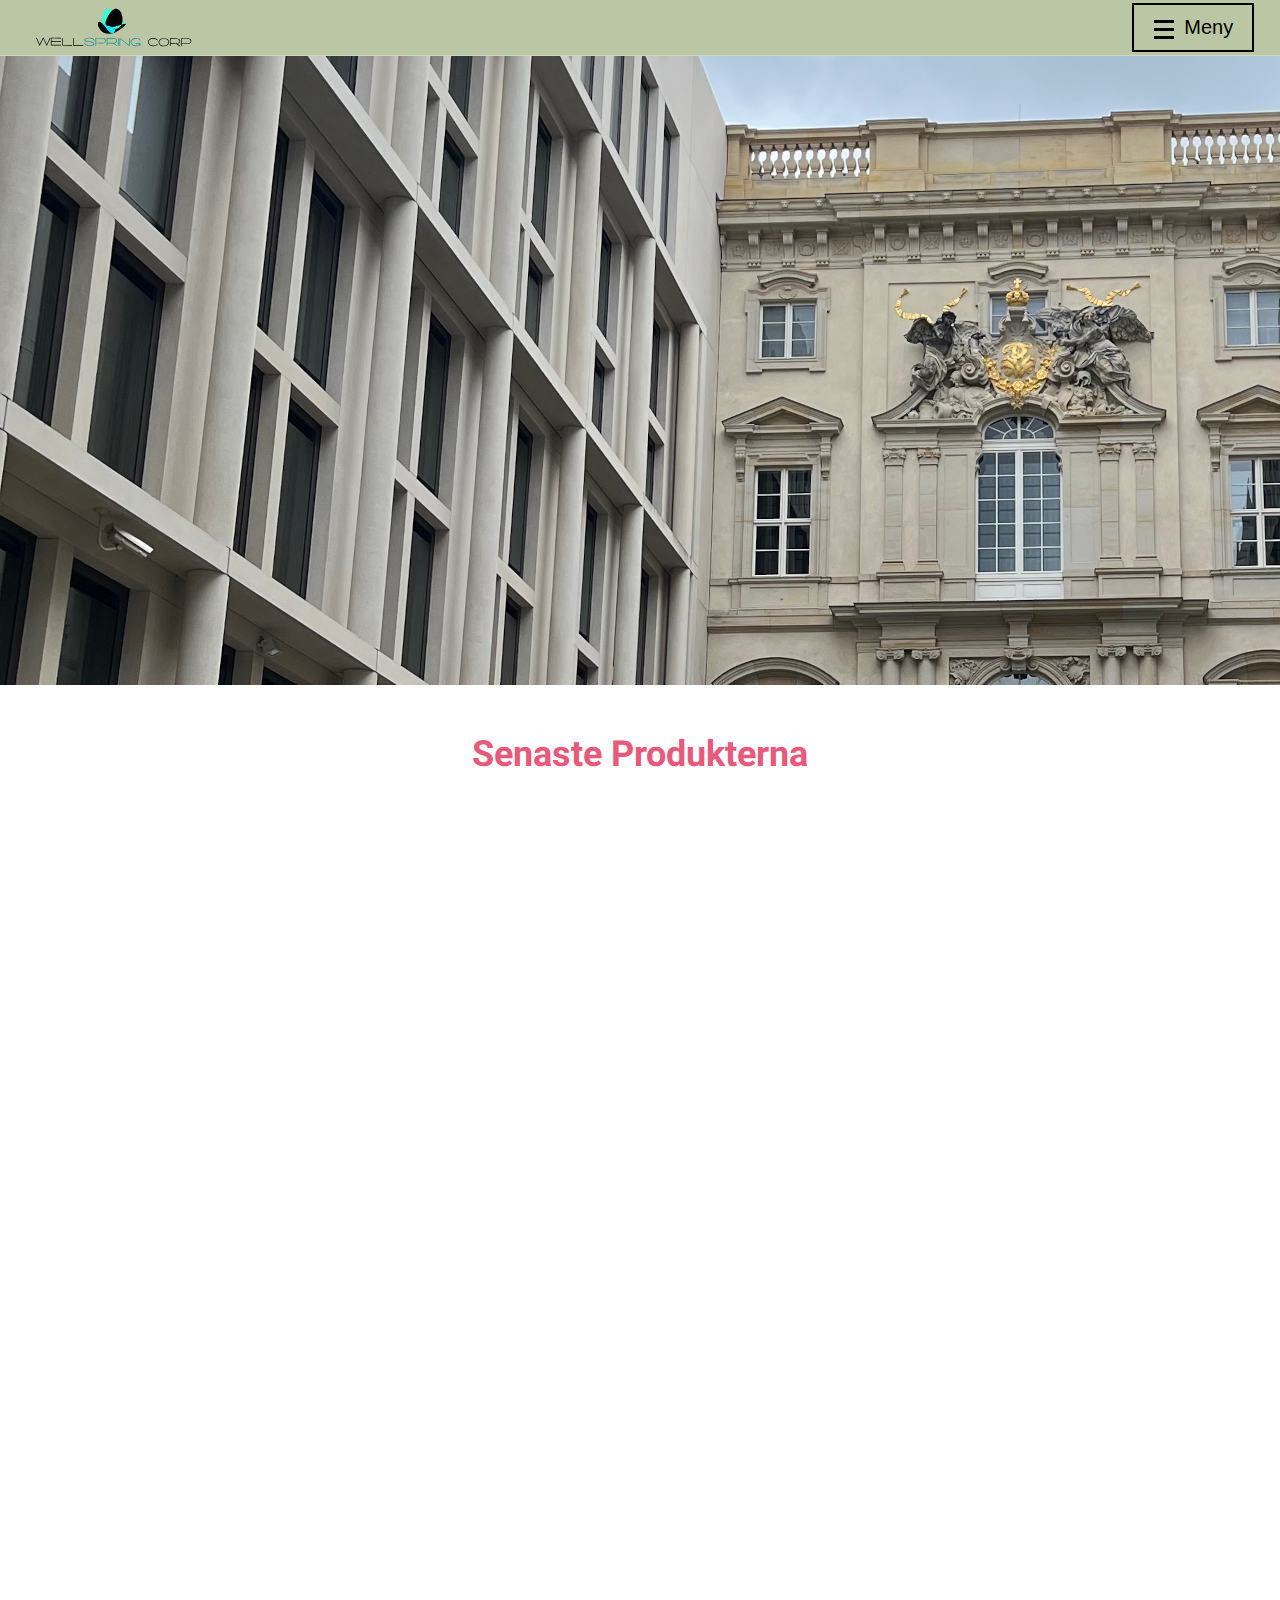
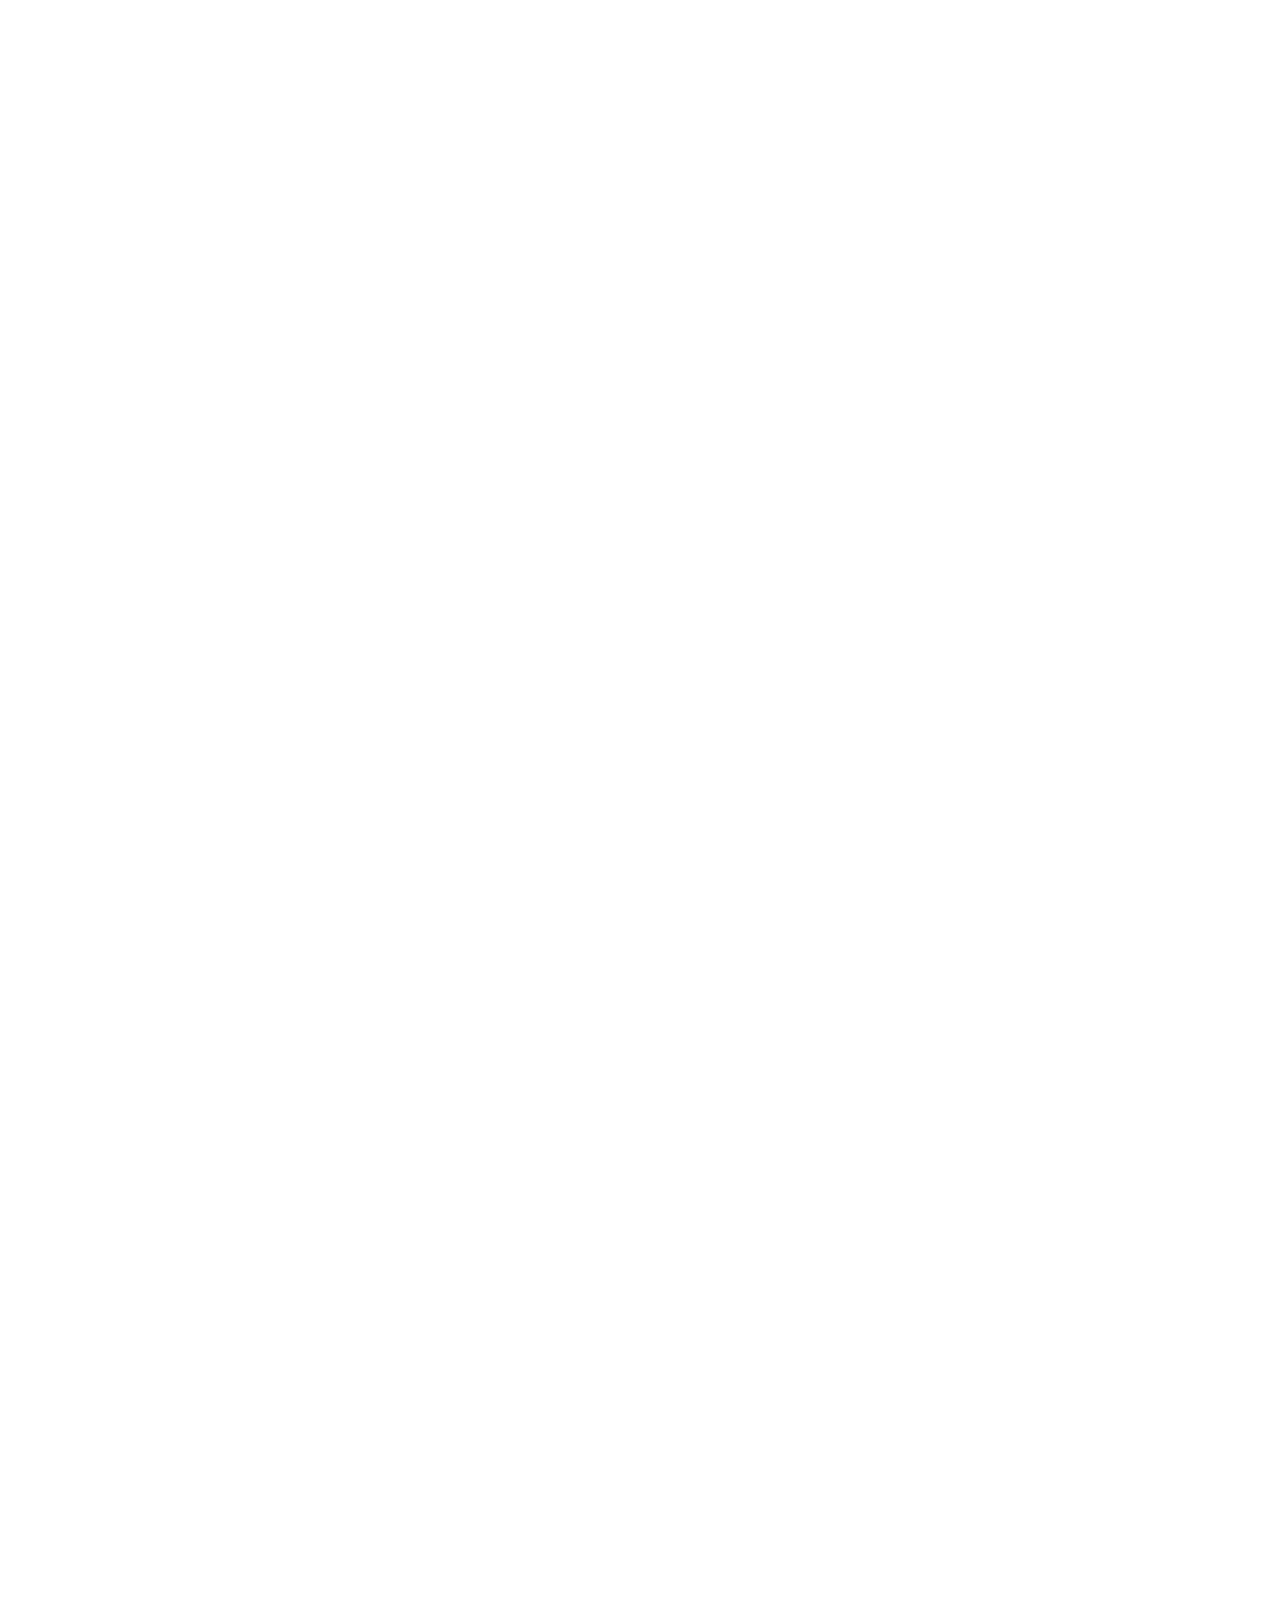
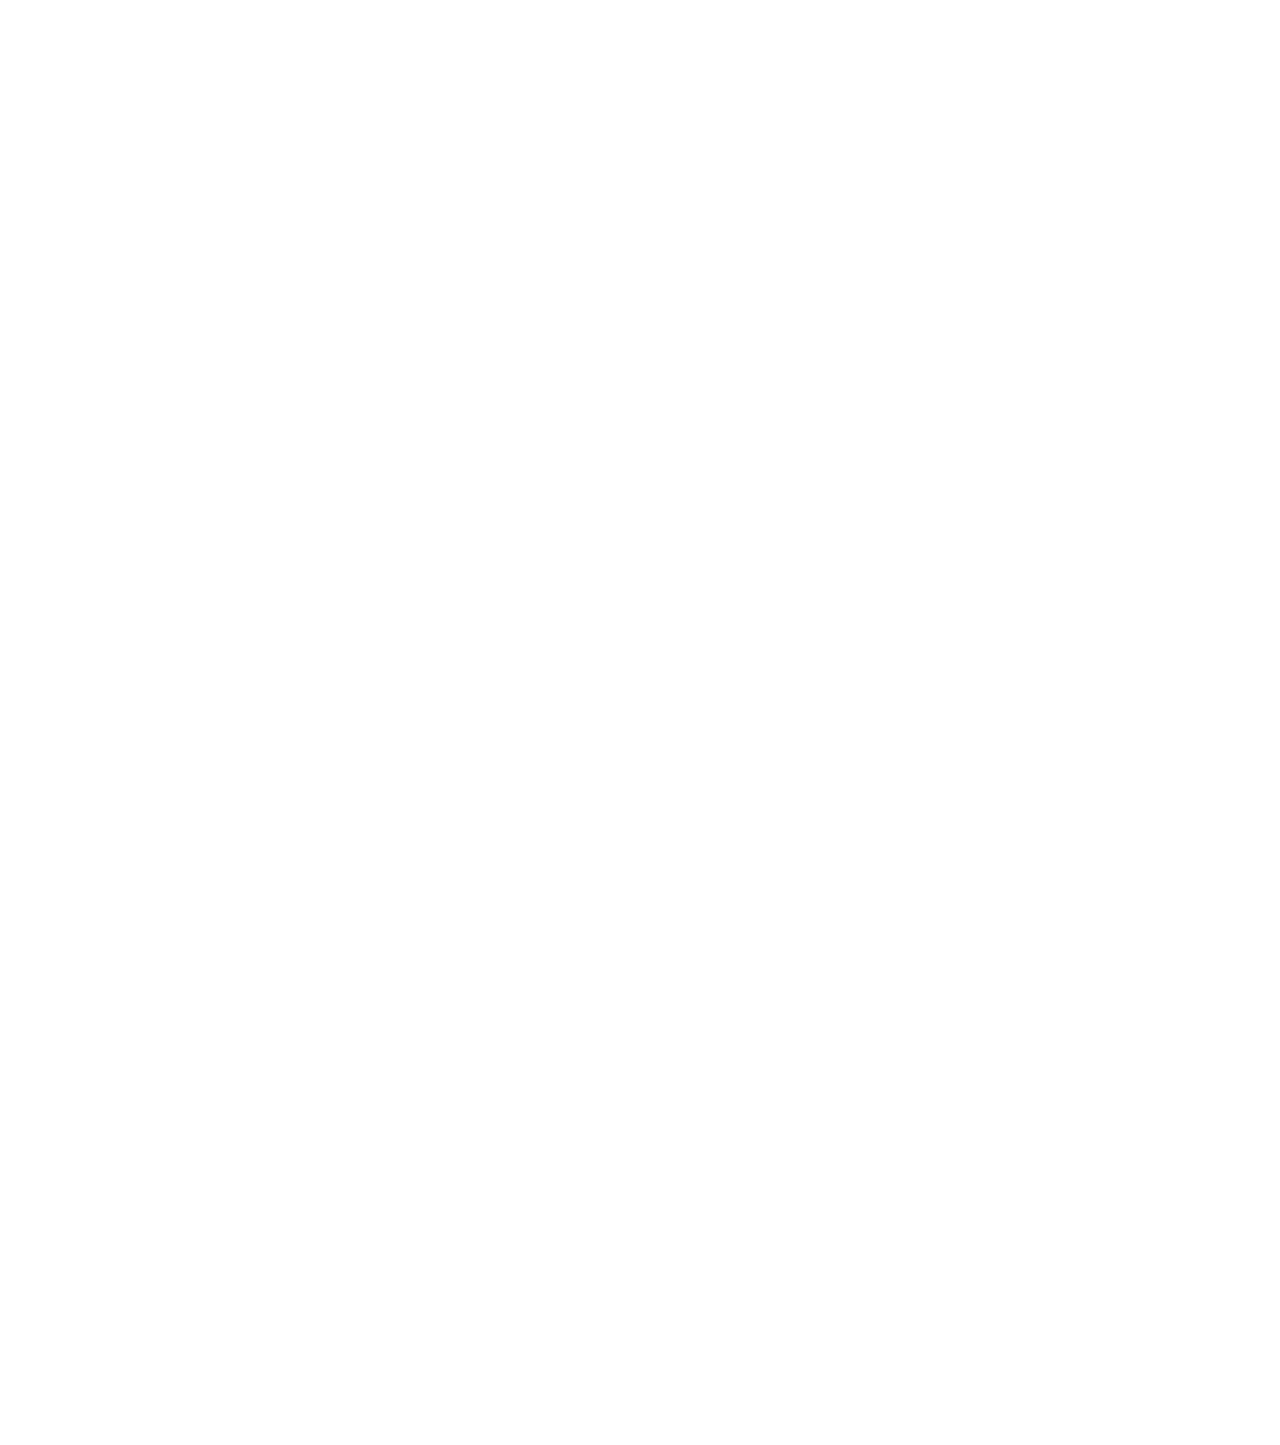
==== index.html @ 915d9868 "Changed margins" ====
<!DOCTYPE html>
<html lang="en">
<head>
    <meta charset="UTF-8">
    <meta name="viewport" content="width=device-width, initial-scale=1.0">
    <link rel="stylesheet" href="styles.css">
   <script src="script.js" defer></script>
    <title>Wellspring Corp - A better tomorrow!</title>
    <link rel="icon" type="image/x-icon" href="WS_16x16.ico">
    <link rel="shortcut icon" href="Logo_Wellspring_30x30.png">

</head>
    <body>
        <div class="container">

<header> 
    <img id="logo" src="Logo_Wellspring_175x70.svg" alt="Wellspring Logotype">
         <!-- Menu button -->

        <button class="menu-bttn-open" id="open-menu">
        

<span class="menu-icon">
        <span class="lines">
        </span>
        <span class="lines">
        </span>
        <span class="lines">
        </span>

</span>
       <span class="menu-text">Meny </span> 
        </button>

        <!-- Nav Menu sections-->
        <nav id="nav-menu">
           
        <button class="menu-bttn-close" id="close-menu">
                <span class="menu-icon"> 
                <span class="linecross1"></span>    
                <span class="linecross2"></span>

                    </span>

        <span class="menu-text">Stäng meny</span>
       

     </button>

        <ul>
            <li> <a href="#"> STARTSIDA</a></li>

            <li> <a href="#"> OM MIG </a></li>

            <li> <a href="#"> BILDBEHANDLING </a></li>

        </ul>
        </nav>

</header>





   
    <!-- Content-->
   <picture id="landing"> <source type="image/jpg" media="(min-width:1221px)" srcset="WS_new_1920x685.jpg">
    <source type="image/jpg" media="(min-width:800px) " srcset="WS_new_1024x615.jpg">
    <source type="image/jpg" media="(max-width:800px)" srcset="WS_new_1920x685.jpg">
    <img id="little" src="wellspring_800x585.jpg" alt="Picture of nice concrete facade">
     </picture>
   

        <h2>Senaste Produkterna</h2>
        
        <div id="product-images"> 
       
       <img  src="frilaggning01.png" alt="A wooden cube with the letter N"> 
       <img src="frilaggning02.png" alt="A wooden cube with the letter A">
       <img src="frilaggning03.png" alt="A wooden cube with the letter T">
        
 </div>    
</div>

</body>

</html>
---- styles.css ----
@font-face {
    font-family: 'Roboto';
    src: url('Fonts/roboto-latin-700-normal.ttf') format('truetype');
         font-weight: bold;
    font-style: normal;
}
  
body, html {
  margin: 0;
  padding: 0;
  height: 100%;
  background-color:rgb(255, 255, 255); 

  font-family: 'Roboto', Oxygen, Ubuntu, Cantarell, 'Open Sans', 'Helvetica Neue', sans-serif;
  overflow: auto;
}

h2 { 
    color: #E75A7C;
    display: flex;
    justify-content: center;
    margin-top: 48px;
    font-size: 36px;
  font-weight: 700;
}
header { 
    position: fixed; 
    width: 100%;
     max-width:1920px;
    height: 55px;
    top: 0;  
    background-color:#bbc7a4;
    border-bottom: 1px solid rgba(255, 255, 255, 0.3);
    z-index: 1000; 
    display: flex; 
    justify-content: space-between; }

    
.container {

    width: 100%;
    opacity: 100%;
    max-width: 1920px;
    margin: auto
    
}


/* Styles for the hamburger menu */
.lines {
    display: block;
    width: 20px;
    height: 3px;
    background-color: black; /* Change color as needed */
    margin: 5px 0;
    transition: background-color .3s ease;
  }
  

.menu-bttn-close{
    background-color: transparent; /* Remove background color */
    display: flex;
    flex-direction: row;
    justify-content: space-evenly;
    margin: 5%;
    margin-left: 19%;
    padding:2.5% 6%;
    width:80%;
   height: 5%;
   border: black solid 2px;
    cursor: pointer;
    margin: 1em 1.5em;
    padding: 8px 15px ;


}
.menu-icon {
margin-right: 10px;
}

.menu-bttn-open{
    background-color: transparent; /* Remove background color */
    display: flex;
    justify-content: space-between;
    margin: 4px;
    height: 49px;
    padding:10px 20px ;
    max-width: 150px;

    border: black solid 2px;
    cursor: pointer;

}

.menu-text {
    color: black;
    font-size: 20px;
    margin: 1%;
    
}

  
.close {
    margin: 1em 1.5em;
    padding: 10px 15px;
}


  .linecross1 {
    display: block;
    width: 26px;
    height: 2px;
    background-color: black; /* Change color as needed */
    margin-top:40%;
transform:rotate(45deg);
position: relative;
top: -1px;



color: black;

}


.linecross2 {
    display: block;
    width: 26px;
    height: 2px;
   margin-top: 2%;
    background-color: black; /* Change color as needed */
    transform:rotate(135deg);
    position: relative;
    top: -3px;



  }
    
  

nav {
    background-color:#bbc7a4;
    box-shadow: 0 0px 10px black;
 
    position: absolute;
    right: 0;
    top:0;
    height: 100%;
    height: 100vh;
    width: 250px;
    display:none;
}

nav ul {
    width: 100%;
    list-style: none;
    text-align: center;
    margin: 0 auto;
    padding: 0;
    margin-top: 33px;
}


#logo {

 
    margin-bottom: 6px;
    margin-top:6px;
    margin-left:2.5%;
   
}

#product-images {
    display: flex;
    flex-direction: column;
   justify-content: center;
   margin:0%;


}

nav li {
    padding: 0.8em 0;
    width: 100%;
   
}

nav li:hover {
    background-color: rgb(0, 255, 157);
    cursor: pointer;
   
}

nav a {
    color: black;
    font-size: 1.2em;
    padding: 0 1em;
}

.menu-bttn {
    border-color: black;
    display: flex;
border: black solid;
align-items: center;
padding:8px 20px;
background-color: #a67e7e00;
opacity: 99%;

}

#open-menu {
    margin: 3px;
    margin-right:2%;
}

#close-menu {
   height: 43px;
} 

a {

   text-decoration: none;
    transition: color 0.3s; /* Add a smooth transition for color change */
}

#landing {

    max-width: 100%;
    min-width: 100vw;
    display: flex;
    justify-self:center;
  
    
}

#little {
    justify-items: center;
}


/* media queries tablet 


.menu-bttn-close{
    background-color: transparent; 
    display: flex;
    flex-direction: row;
    justify-content: space-between;
    margin: 4.5%;
    padding:2.5% 2.9%;
    width: 65%;
    height: 7%;


}

*/
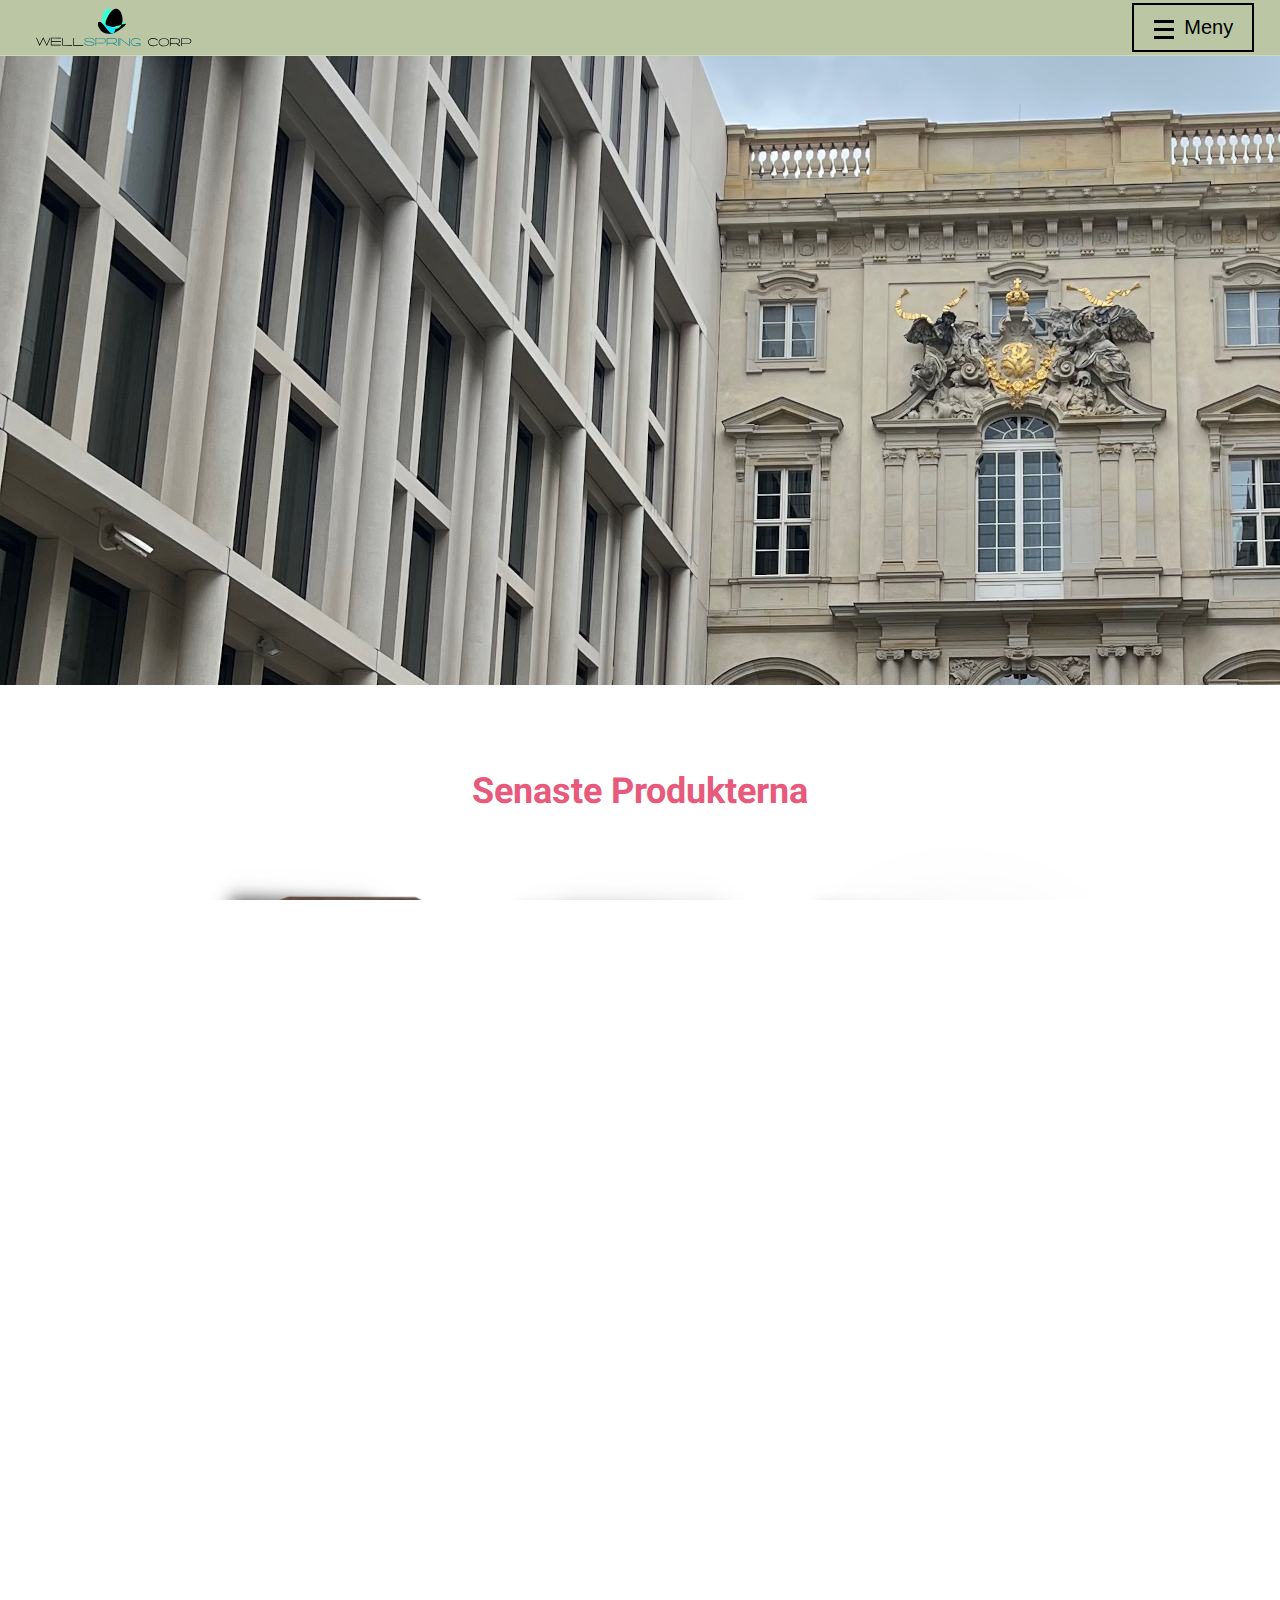
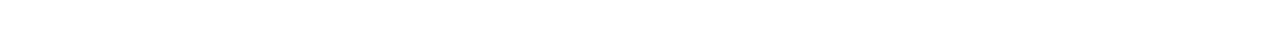
==== commit 4cfd7685: "banner implemented" ====
--- a/index.html
+++ b/index.html
@@ -76,12 +76,19 @@
         
         <div id="product-images"> 
        
-       <img  src="frilaggning01.png" alt="A wooden cube with the letter N"> 
-       <img src="frilaggning02.png" alt="A wooden cube with the letter A">
-       <img src="frilaggning03.png" alt="A wooden cube with the letter T">
+       <img class="product"  src="frilaggning01.png" alt="A wooden cube with the letter N"> 
+       <img class="product" src="frilaggning02.png" alt="A wooden cube with the letter A">
+       <img class="product" src="frilaggning03.png" alt="A wooden cube with the letter T">
         
  </div>    
+        <div id="banner">
+
+x
+
+        </div>
+
 </div>
+
 
 </body>
 
--- a/styles.css
+++ b/styles.css
@@ -230,12 +230,72 @@
     min-width: 100vw;
     display: flex;
     justify-self:center;
+    margin-bottom: 85px;
   
     
 }
 
 #little {
+    display: flex;
+    justify-self: center;
     justify-items: center;
+}
+
+#banner {
+    background-image: url(background.jpg);
+    background-position: 60% 50%;
+    background-size: cover;
+    min-height: 270px;
+    margin-top: 90px;
+}
+
+
+@media screen and (min-width: 600px) {
+    #product-images { 
+        display: flex;
+        flex-direction: row;
+         align-items: center;
+         justify-content: center;
+    }
+        
+         #banner {
+            margin-top:100px;
+            background-image: url(background.jpg);
+            background-position: 60% 50%;
+            background-size: cover;
+            min-height: 400px;
+            margin-top: 90px;
+        
+        }
+
+    }
+
+
+
+
+@media screen and (min-width: 1521px) {
+    #product-images { 
+        display: flex;
+        flex-direction: row;
+       justify-content: space-around;
+       max-width: 1400px;
+       margin: 0 auto; 
+       
+    }
+
+    #banner {
+        background-image: url(background.jpg);
+        background-position: 60% 50%;
+        background-size: cover;
+        min-height: 600px;
+        max-width: 1510px;
+        display: flex;
+        margin: 0 auto; /* Center horizontally */
+        display: flex;
+        justify-content: center;
+        align-items: center; /* Center vertically */
+        margin-top: 90px;
+
 }
 
 
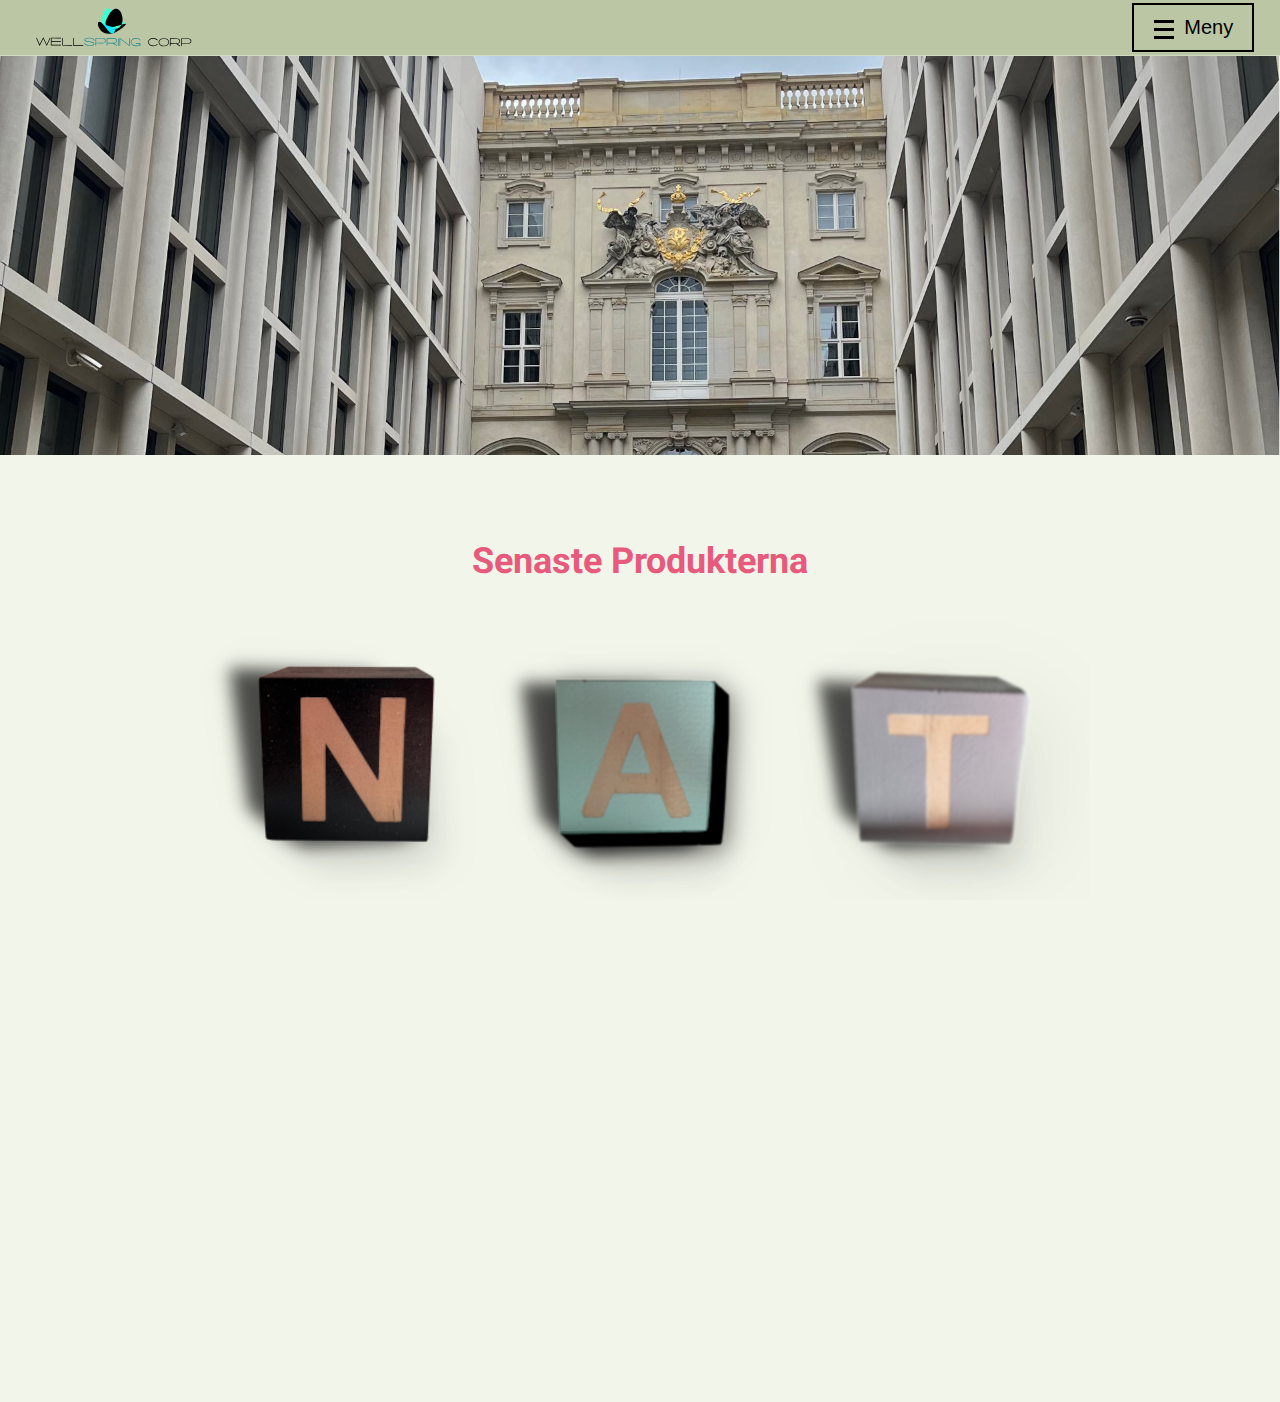
==== commit ab0bf47a: "Updated background color" ====
--- a/index.html
+++ b/index.html
@@ -10,7 +10,7 @@
     <link rel="shortcut icon" href="Logo_Wellspring_30x30.png">
 
 </head>
-    <body>
+    <body> 
         <div class="container">
 
 <header> 
--- a/styles.css
+++ b/styles.css
@@ -9,10 +9,10 @@
   margin: 0;
   padding: 0;
   height: 100%;
-  background-color:rgb(255, 255, 255); 
+  background-color:#f2f5ea; 
 
   font-family: 'Roboto', Oxygen, Ubuntu, Cantarell, 'Open Sans', 'Helvetica Neue', sans-serif;
-  overflow: auto;
+  overflow:auto;
 }
 
 h2 { 
@@ -175,6 +175,7 @@
     display: flex;
     flex-direction: column;
    justify-content: center;
+   align-items: center;
    margin:0%;
 
 
@@ -224,21 +225,26 @@
     transition: color 0.3s; /* Add a smooth transition for color change */
 }
 
+
+
+#little {
+    display: block;
+    margin: 0 auto;
+    width: 100vw; /* Ensures the image fills its container */
+    height: 260px; /* Phone:260, tablet:455px, standard screen:470px  */ 
+    object-fit: cover; /* Ensures the image covers the entire container */
+    object-position:57%; /* Positions the visible portion of the image to the center */
+    max-width: 1920px;
+}
+
 #landing {
-
-    max-width: 100%;
-    min-width: 100vw;
-    display: flex;
-    justify-self:center;
+    max-width: 1920px;
+    width: auto ; /* Ensure the image scales with its container */
+    height: auto; /* Ensure the image maintains its aspect ratio */
+    display: block;
+    margin: 0 auto; /* Center horizontally */
     margin-bottom: 85px;
-  
-    
-}
-
-#little {
-    display: flex;
-    justify-self: center;
-    justify-items: center;
+    
 }
 
 #banner {
@@ -256,6 +262,16 @@
         flex-direction: row;
          align-items: center;
          justify-content: center;
+    }
+
+    #little {
+        display: block;
+        margin: 0 auto;
+        width: 100vw; /* Ensures the image fills its container */
+        height: 455px; /* Phone:260, tablet:455px, standard screen:470px  */ 
+        object-fit: cover; /* Ensures the image covers the entire container */
+        object-position:57%; /* Positions the visible portion of the image to the center */
+        max-width: 1920px;
     }
         
          #banner {
@@ -281,6 +297,16 @@
        max-width: 1400px;
        margin: 0 auto; 
        
+    }
+
+    #little {
+        display: block;
+        margin: 0 auto;
+        width: 100vw; /* Ensures the image fills its container */
+        height: 470px; /* Phone:260, tablet:455px, standard screen:470px  */ 
+        object-fit: cover; /* Ensures the image covers the entire container */
+        object-position:57%; /* Positions the visible portion of the image to the center */
+        max-width: 1920px;
     }
 
     #banner {
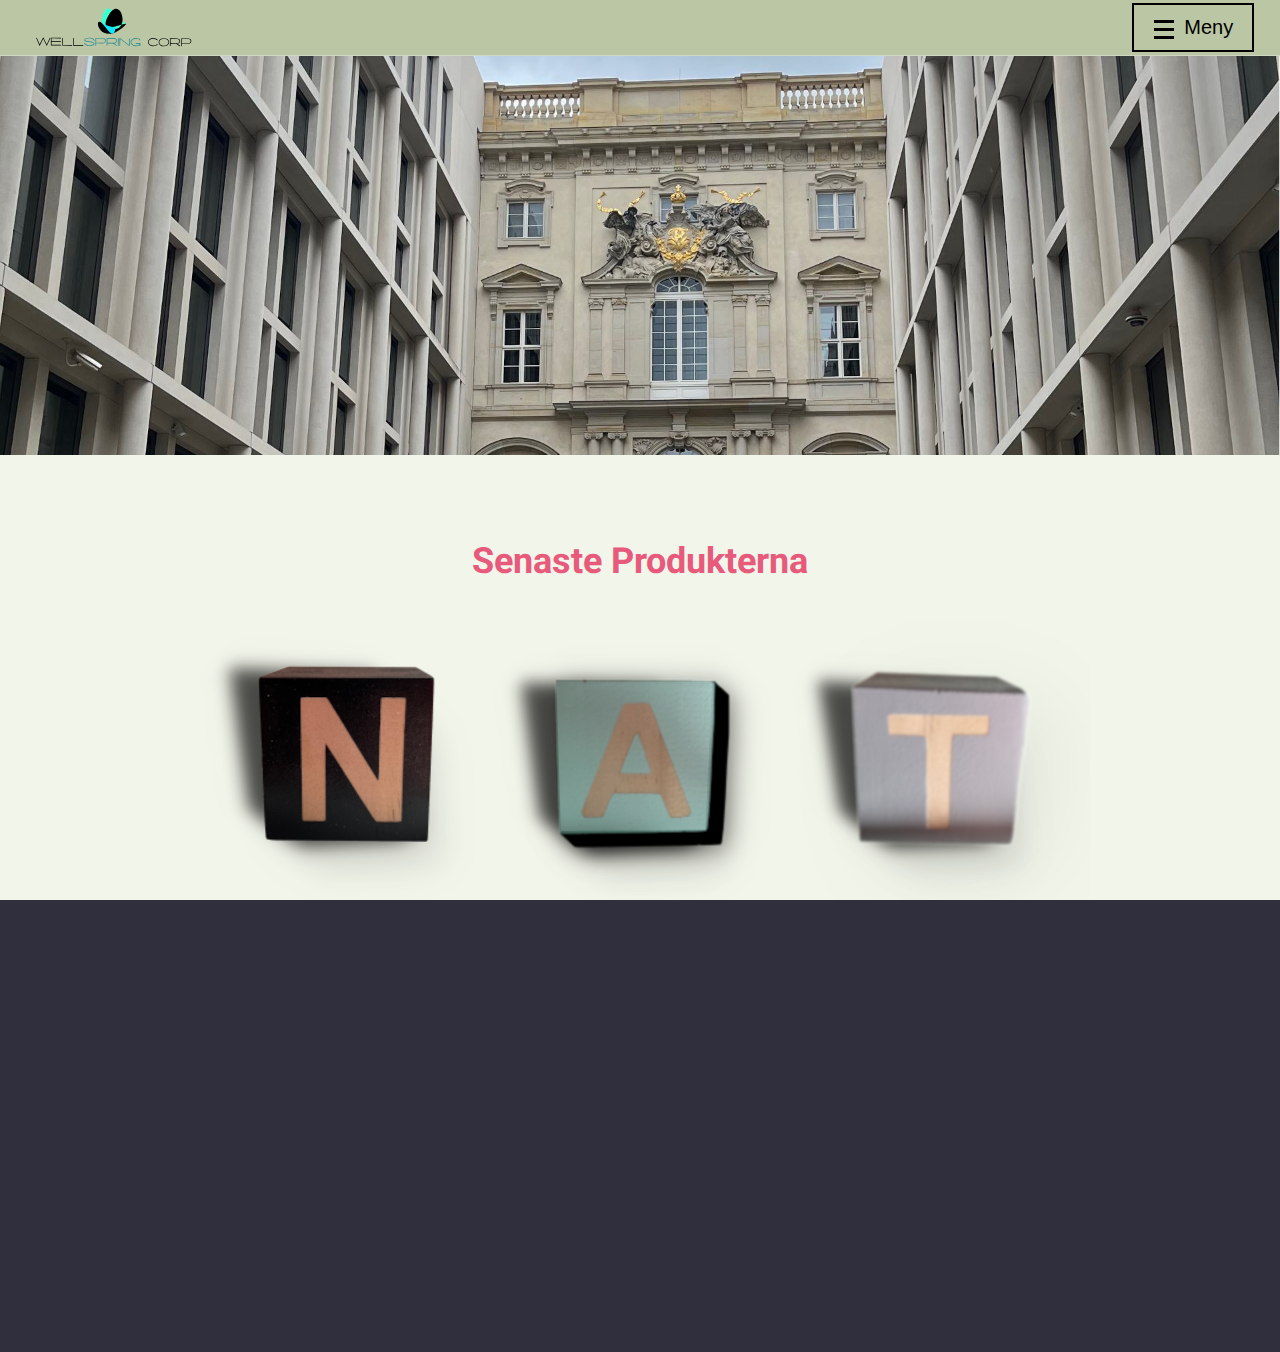
==== commit a3cdf232: "Underpages" ====
--- a/index.html
+++ b/index.html
@@ -7,7 +7,7 @@
    <script src="script.js" defer></script>
     <title>Wellspring Corp - A better tomorrow!</title>
     <link rel="icon" type="image/x-icon" href="WS_16x16.ico">
-    <link rel="shortcut icon" href="Logo_Wellspring_30x30.png">
+    <link rel="apple-touch-icon" sizes="32x32" href="favicon.png">
 
 </head>
     <body> 
@@ -48,11 +48,11 @@
      </button>
 
         <ul>
-            <li> <a href="#"> STARTSIDA</a></li>
+            <li> <a href="index.html"> STARTSIDA</a></li>
 
-            <li> <a href="#"> OM MIG </a></li>
+            <li> <a href="about_me.html"> OM MIG </a></li>
 
-            <li> <a href="#"> BILDBEHANDLING </a></li>
+            <li> <a href="image_postprocess.html"> BILDBEHANDLING </a></li>
 
         </ul>
         </nav>
@@ -83,11 +83,29 @@
  </div>    
         <div id="banner">
 
-x
+<p id="textBannerSmall" class="textBanner"> Webbutvecklings- <br> programmet Mittuniversitetet</p>
+<p id="textBannerNormal" class="textBanner"> Webbutvecklingsprogrammet <br> Mittuniversitetet</p>
+
+<!-- Search button -->
+<button id="searchButton">
+
+    <span id="searchMenu-text">Sök här </span> 
+
+</button>
+
+
 
         </div>
 
+
+<div id="advert">
+
+    GIF
+
 </div>
+
+</div>
+
 
 
 </body>
--- a/styles.css
+++ b/styles.css
@@ -9,7 +9,7 @@
   margin: 0;
   padding: 0;
   height: 100%;
-  background-color:#f2f5ea; 
+  background-color:#040213d2; 
 
   font-family: 'Roboto', Oxygen, Ubuntu, Cantarell, 'Open Sans', 'Helvetica Neue', sans-serif;
   overflow:auto;
@@ -26,7 +26,7 @@
 header { 
     position: fixed; 
     width: 100%;
-     max-width:1920px;
+     max-width:2000px;
     height: 55px;
     top: 0;  
     background-color:#bbc7a4;
@@ -40,8 +40,9 @@
 
     width: 100%;
     opacity: 100%;
-    max-width: 1920px;
-    margin: auto
+    max-width: 2000px;
+    margin: auto;
+    background-color:#f2f5ea; 
     
 }
 
@@ -234,11 +235,11 @@
     height: 260px; /* Phone:260, tablet:455px, standard screen:470px  */ 
     object-fit: cover; /* Ensures the image covers the entire container */
     object-position:57%; /* Positions the visible portion of the image to the center */
-    max-width: 1920px;
+    max-width: 2000px;
 }
 
 #landing {
-    max-width: 1920px;
+    max-width: 2000px;
     width: auto ; /* Ensure the image scales with its container */
     height: auto; /* Ensure the image maintains its aspect ratio */
     display: block;
@@ -250,10 +251,91 @@
 #banner {
     background-image: url(background.jpg);
     background-position: 60% 50%;
-    background-size: cover;
-    min-height: 270px;
+    background-size: 200%;
+    min-height: 325px;
     margin-top: 90px;
-}
+     position: relative;
+     display: flex;
+     flex-direction: column;
+     justify-content:center;
+     align-items: center;
+     color: #f2f5ea;
+    text-align: center;
+    
+    
+    
+
+}
+
+#banner::after {
+content: "";
+  position: absolute;
+  top: 0;
+  left: 0;
+  width: 100%;
+  height: 100%;
+  background-color:#bbc7a4b8;
+}
+
+.textBanner {
+    color:white;
+    text-shadow: 1px 1px 2px rgba(0, 0, 0, 0.1),
+               2px 2px 4px rgba(0, 0, 0, 0.1),
+               3px 3px 6px rgba(0, 0, 0, 0.1),
+               4px 4px 8px rgba(0, 0, 0, 0.1);
+    
+    opacity: 100%;
+    position: relative;
+    z-index: 100;
+    font-family: 'Roboto' system-ui, -apple-system, BlinkMacSystemFont, 'Segoe UI', Roboto, Oxygen, Ubuntu, Cantarell, 'Open Sans', 'Helvetica Neue', sans-serif;
+    font-size: 30px;
+    margin:1em;
+    margin-bottom: 0;
+    line-height: 1.5;    
+    
+    
+}
+
+#searchButton {
+   background-color: transparent; /* Remove background color */
+    display: flex;
+    z-index: 100;
+    margin: 40px;
+    max-height: 100px;
+    padding:10px 20px ;
+    max-width: 150px;
+    min-width: 100px;
+    border: white solid 3px;
+    cursor: pointer;
+  
+
+}
+#searchButton:hover {
+background-color: #bbc7a4;
+opacity: 100%;
+}
+
+
+
+#searchMenu-text {
+    color: rgb(255, 255, 255);
+    font-size: 26px;
+    font-weight: 700;
+    text-align: center;
+    margin: auto;
+    padding: 0%;
+    text-shadow: 1px 1px 2px rgba(0, 0, 0, 0.1),
+    2px 2px 4px rgba(0, 0, 0, 0.1),
+    3px 3px 6px rgba(0, 0, 0, 0.1),
+    4px 4px 8px rgba(0, 0, 0, 0.1);
+}
+
+#textBannerNormal {
+    display: none;
+    
+}
+
+
 
 
 @media screen and (min-width: 600px) {
@@ -271,19 +353,49 @@
         height: 455px; /* Phone:260, tablet:455px, standard screen:470px  */ 
         object-fit: cover; /* Ensures the image covers the entire container */
         object-position:57%; /* Positions the visible portion of the image to the center */
-        max-width: 1920px;
+        max-width: 2000px;
     }
         
+
+    
          #banner {
-            margin-top:100px;
             background-image: url(background.jpg);
             background-position: 60% 50%;
-            background-size: cover;
-            min-height: 400px;
+            background-size: 130%;
+            min-height: 300px;
             margin-top: 90px;
+             position: relative;
+             display: flex;
+             flex-direction: column;
+             justify-content:center;
+             align-items: center;
+             color: #f2f5ea;
+            text-align: center;
         
         }
 
+
+        #textBannerSmall {
+            display: none;
+        }
+    
+        
+        #textBannerNormal {
+            display:flex;
+            margin: auto;
+            line-height: 2;
+            margin: auto 0;
+            font-size: 32px;
+            margin-top: 60px;
+            margin-bottom: 0px;
+        }
+
+        #searchMenu-text {
+            font-size: 32px;
+        }
+
+        #searchButton {
+        max-width:250px;
     }
 
 
@@ -306,15 +418,15 @@
         height: 470px; /* Phone:260, tablet:455px, standard screen:470px  */ 
         object-fit: cover; /* Ensures the image covers the entire container */
         object-position:57%; /* Positions the visible portion of the image to the center */
-        max-width: 1920px;
+        max-width: 2000px;
     }
 
     #banner {
         background-image: url(background.jpg);
-        background-position: 60% 50%;
-        background-size: cover;
-        min-height: 600px;
-        max-width: 1510px;
+        background-position: 66% 10%;
+        background-size: 100%;
+        min-height: 470px;
+        max-width: 1610px;
         display: flex;
         margin: 0 auto; /* Center horizontally */
         display: flex;
@@ -324,6 +436,31 @@
 
 }
 
+#textBannerSmall {
+    display: none;
+}
+
+#textBannerNormal {
+    display:flex;
+    margin: auto;
+    line-height: 2;
+    margin: auto 0;
+    font-size: 32px;
+    margin-top: 60px;
+    margin-bottom: 0px;
+}
+
+
+#searchMenu-text {
+    font-size: 32px;
+}
+
+#searchButton {
+max-width:250px;
+margin-top: 25px;
+}
+
+}
 
 /* media queries tablet 
 
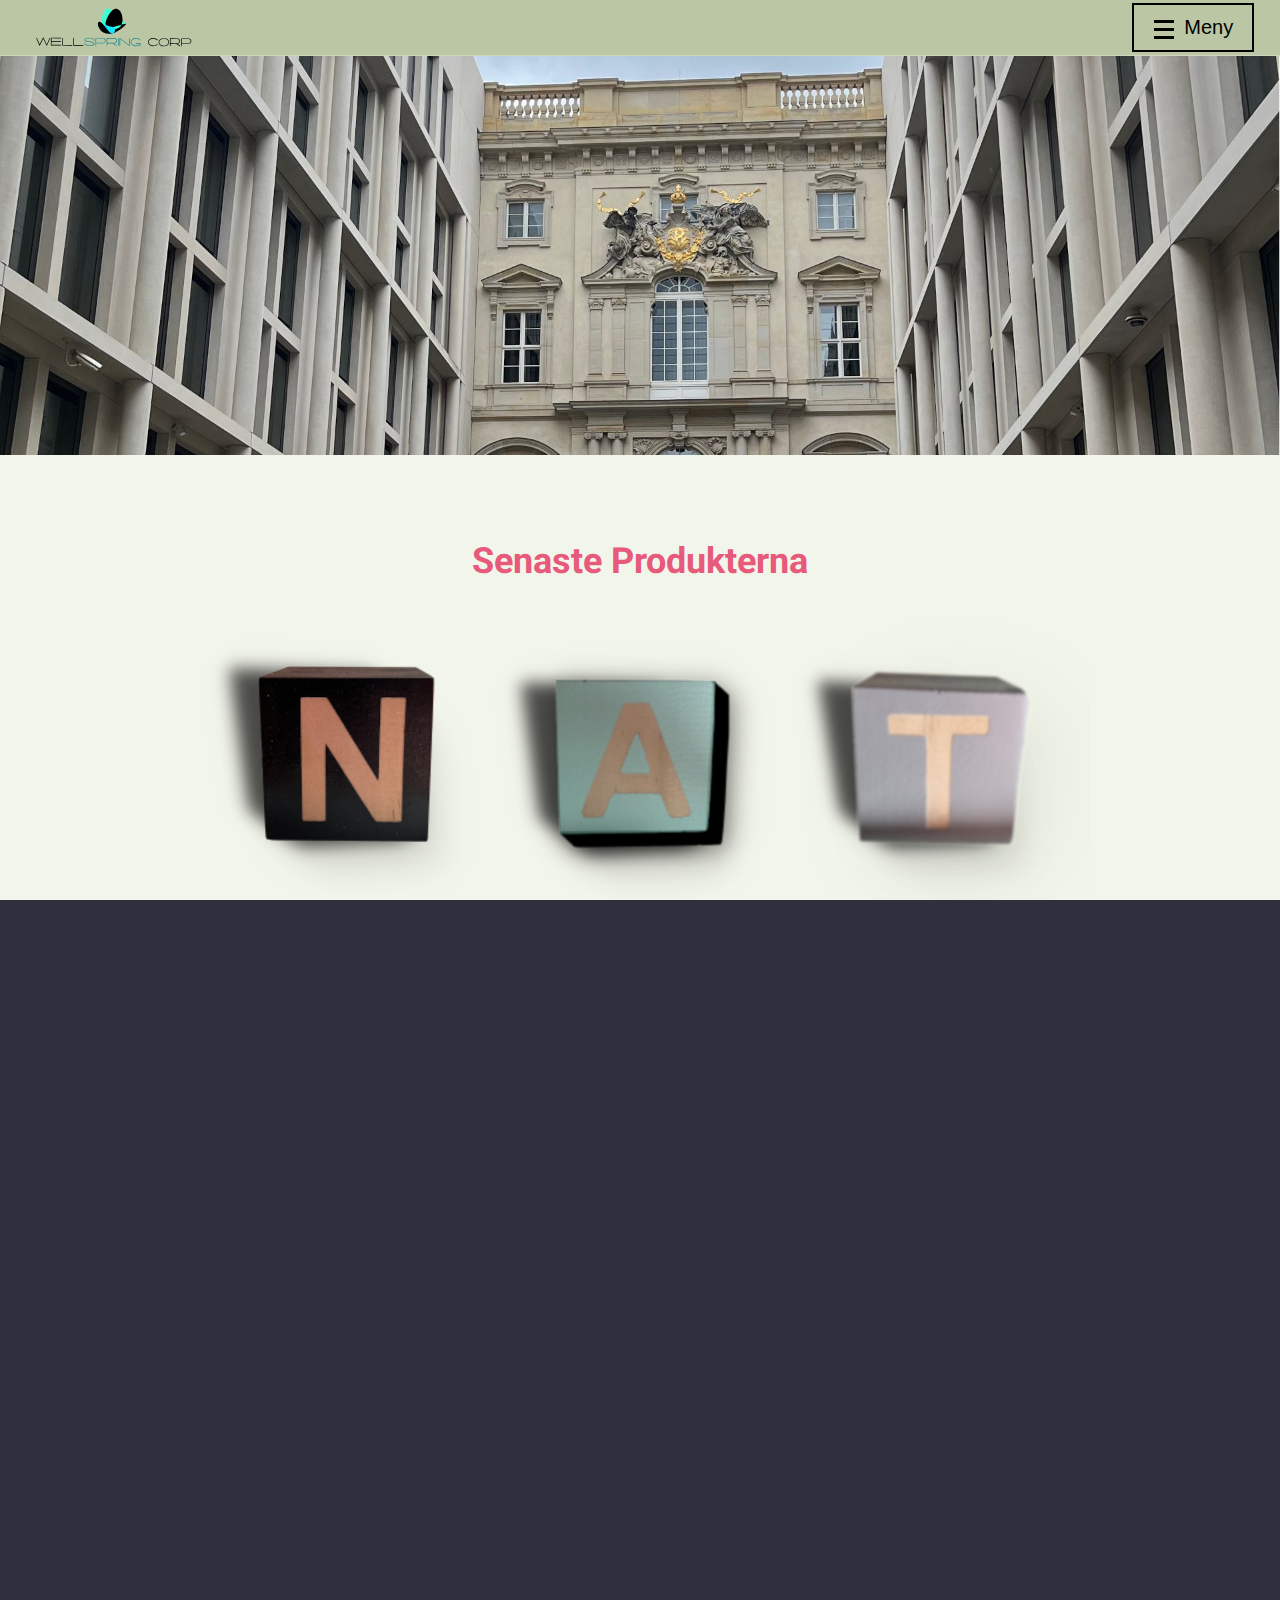
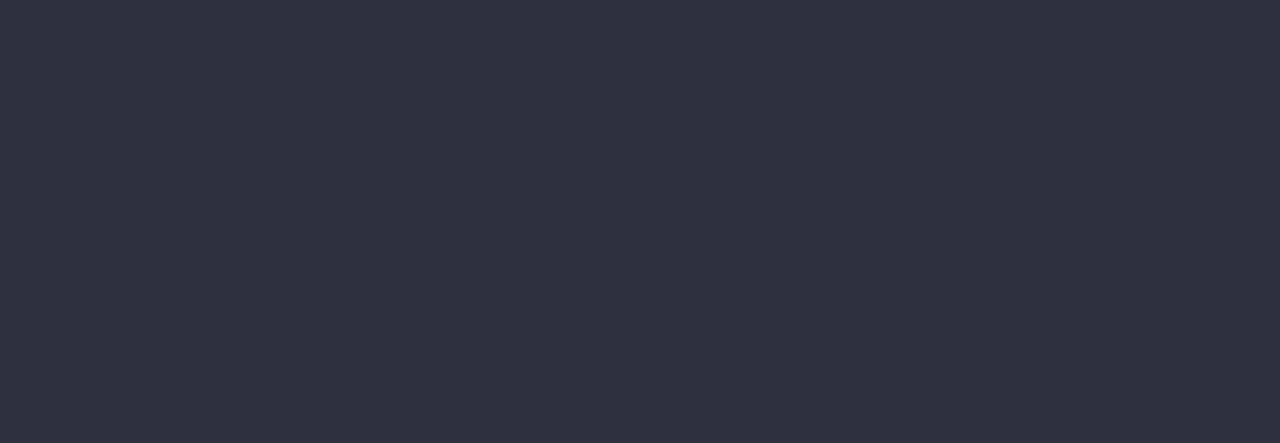
==== commit e20436ac: "GIF and footer implimented" ====
--- a/index.html
+++ b/index.html
@@ -100,9 +100,20 @@
 
 <div id="advert">
 
-    GIF
+    <picture> <img src="Pictures/gif.gif" alt="advertisement gif of rotating Wellspring products"></picture>
 
 </div>
+
+<footer>  
+    <p>&copy; 2024  Wellspring Corp. All rights reserved.</p>
+    <nav>
+        <ul>
+            <li><a href="#privacy">Privacy Policy</a></li>
+            <li><a href="#terms">Terms of Service</a></li>
+            <li><a href="#sitemap">Sitemap</a></li>
+        </ul>
+    </nav>
+</footer>
 
 </div>
 
--- a/styles.css
+++ b/styles.css
@@ -1,7 +1,28 @@
 @font-face {
     font-family: 'Roboto';
     src: url('Fonts/roboto-latin-700-normal.ttf') format('truetype');
-         font-weight: bold;
+         font-weight: 700;
+    font-style: normal;
+}
+
+@font-face {
+    font-family: 'Roboto';
+    src: url('Fonts/roboto-latin-300-normal.ttf') format('truetype');
+         font-weight:300;
+    font-style: normal;
+}
+
+@font-face {
+    font-family: 'Roboto';
+    src: url('Fonts/roboto-latin-400-normal.ttf') format('truetype');
+         font-weight:400;
+    font-style: normal;
+}
+
+@font-face {
+    font-family: 'Roboto';
+    src: url('Fonts/roboto-latin-500-normal.ttf') format('truetype');
+         font-weight:500;
     font-style: normal;
 }
   
@@ -15,13 +36,30 @@
   overflow:auto;
 }
 
-h2 { 
+h3 { 
     color: #E75A7C;
     display: flex;
     justify-content: center;
+    text-align: center;
     margin-top: 48px;
     font-size: 36px;
   font-weight: 700;
+    
+}
+
+#h3-post  {
+    
+}  
+
+h2 { 
+    color: #E75A7C;
+    display: flex;
+    justify-content: center;
+    text-align: center;
+    margin-top: 48px;
+    font-size: 36px;
+  font-weight: 700;
+ 
 }
 header { 
     position: fixed; 
@@ -334,6 +372,104 @@
     display: none;
     
 }
+
+#portrait {
+    display: flex;
+    max-width: 220px;
+    max-height: 220px; 
+    border-radius: 50%;
+    object-fit: cover; 
+    align-items: center;
+
+}
+
+#portrait-container {
+    display: flex;
+    flex-direction: row;
+    justify-content: center; /* Center vertically */
+    align-items: center; /* Center horizontally */
+   
+    
+   }
+
+
+.images-container {
+ display: flex;
+ flex-direction: column;
+ justify-content: center; /* Center vertically */
+ align-items: center; /* Center horizontally */
+
+ 
+}
+
+.pics-before, 
+.pics-before img, 
+.pics-after, 
+.pics-after img, 
+.pics-before-colorizing, 
+.pics-after-colorizing,
+.pics-before-colorizing img,
+ .pics-after-colorizing img {
+   width: 84%;
+   margin: 0; /* Reset margin */
+   margin-top: 6px; /* Add top margin as needed */
+   margin-left: 5%;
+   padding: 0; /* Reset padding */
+   border: none; /* Remove border if any */
+   box-sizing: border-box; /* Ensure width includes padding and border */
+
+}
+   
+
+   
+#textBio {
+    font-size: 32px;
+    font-family: 'Roboto';
+   
+}  
+
+.textbio-p {
+    line-height: 1.5;
+    display: flex;
+    flex-direction: column;
+    width: 78%;
+    justify-content: center;
+    align-items: center;
+    margin-top: 48px;
+    font-size: 16px;
+    font-family: 'Roboto';
+    font-weight: 400;
+    margin: auto;
+    margin-bottom: 100px;
+    
+}
+
+#advert {
+    margin-top: 20px;
+    margin-bottom: 20px;
+    display: flex;
+    flex-direction: row;
+     align-items: center;
+     justify-content: center;
+     scale: 0.48;
+    
+}
+
+
+footer {
+    margin-top: 49px;
+    padding: 1%;
+    background-color:#bbc7a4;
+    color: white;
+    margin: auto;
+    padding-left: 5%;
+    max-width: 2000px;
+    border: 0%;
+}
+
+
+ 
+ 
 
 
 
@@ -396,6 +532,29 @@
 
         #searchButton {
         max-width:250px;
+        }
+        
+#portrait {
+    display: flex;
+    max-width: 450px;
+    max-height: 450px; 
+    border-radius: 50%;
+    object-fit: cover; 
+    align-items: center;
+
+}
+
+#advert {
+    margin-top: 100px;
+    margin-bottom: 100px;
+    display: flex;
+    flex-direction: row;
+     align-items: center;
+     justify-content: center;
+     scale: 1;
+    
+}
+
     }
 
 
@@ -460,6 +619,42 @@
 margin-top: 25px;
 }
 
+#info-container {
+
+    display: flex;
+    flex-direction: row;
+    justify-content: space-around;
+    max-width: 1200px;
+    align-items: center;
+    margin: auto;
+}
+
+#portrait {
+    display: flex;
+    max-width: 600px;
+    max-height: 600px; 
+    border-radius: 50%;
+    object-fit: cover; 
+    align-items: center;
+
+
+    }
+
+.textbio-p {
+    max-width: 800px;
+}
+
+#advert {
+    margin-top: 100px;
+    margin-bottom: 100px;
+    display: flex;
+    flex-direction: row;
+     align-items: center;
+     justify-content: center;
+     scale: 1;
+    
+}
+
 }
 
 /* media queries tablet 
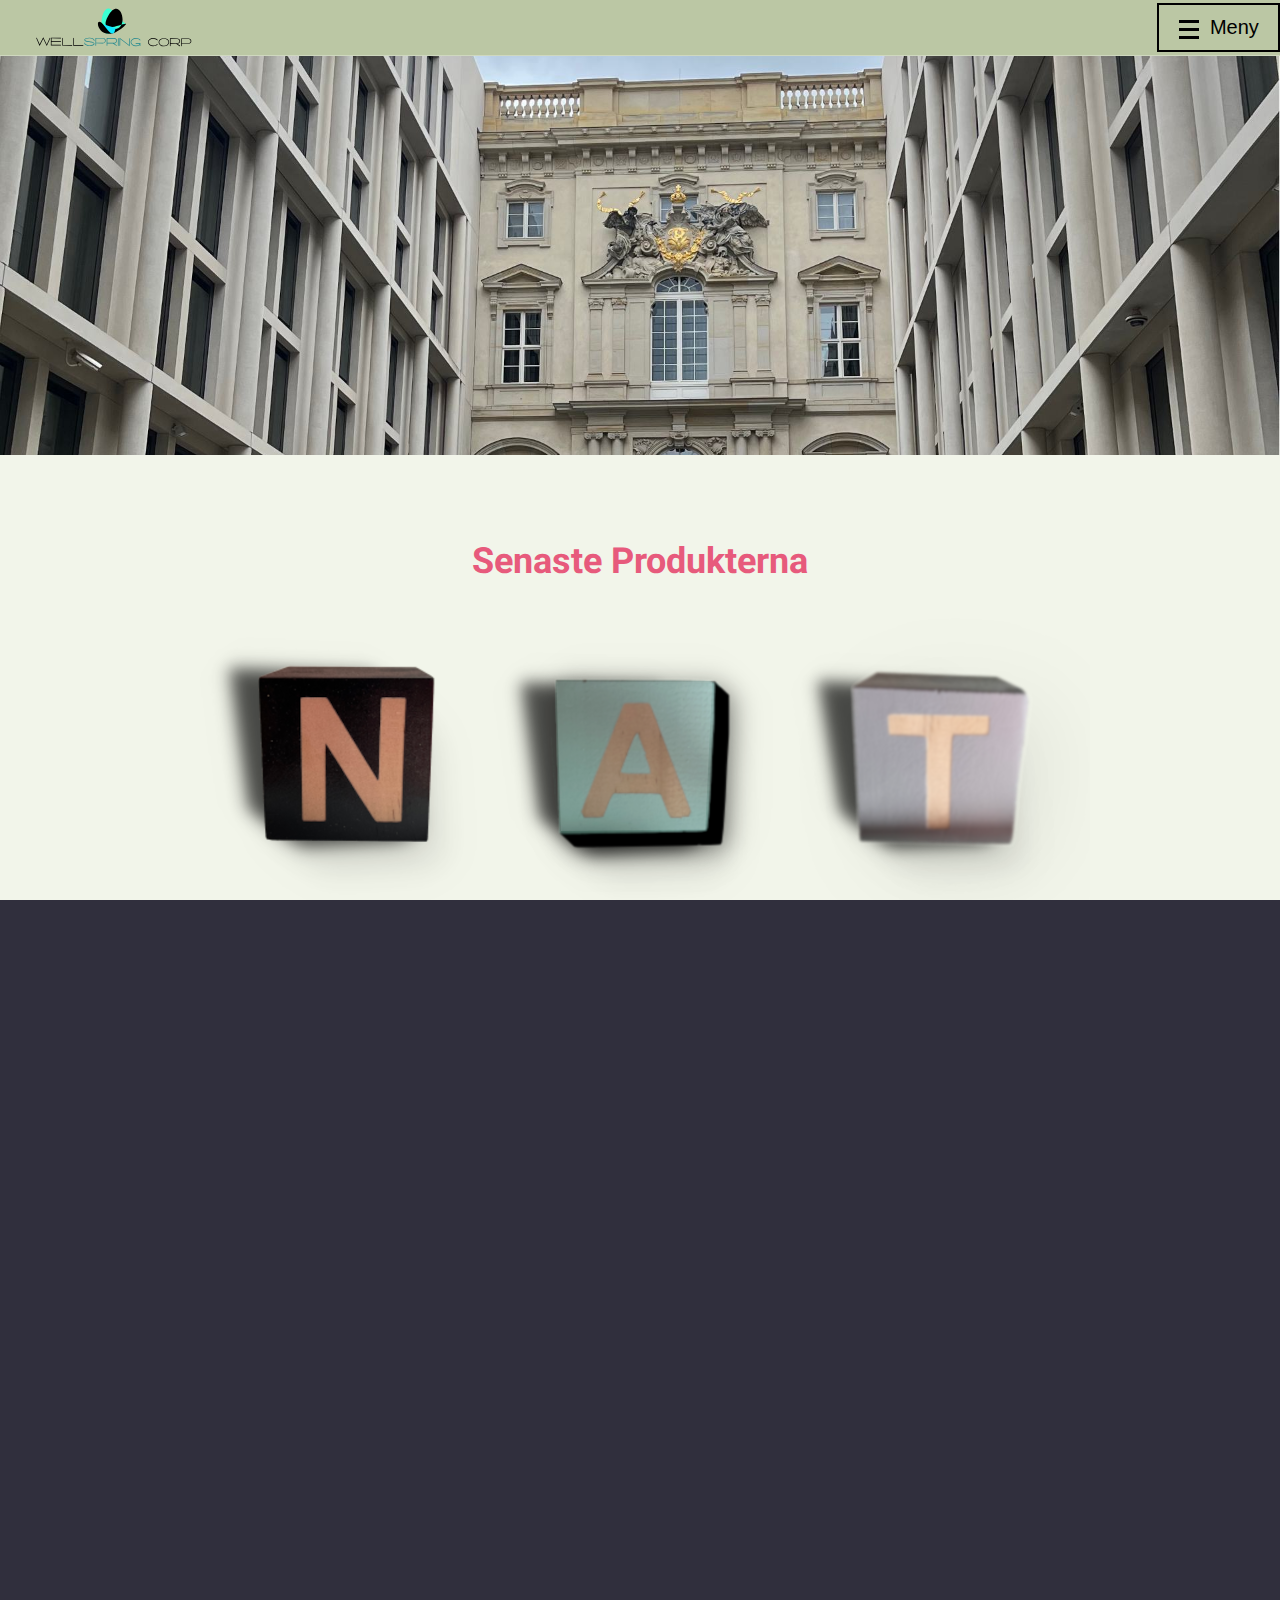
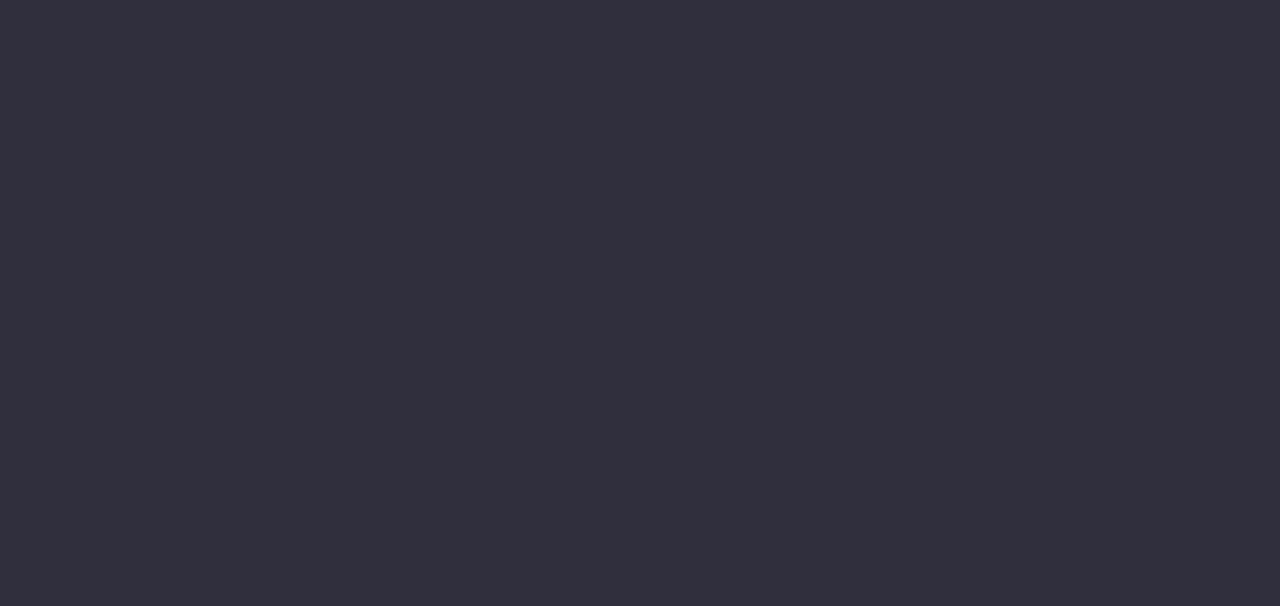
==== commit 08188a0d: "Widescreen-menu implemented" ====
--- a/index.html
+++ b/index.html
@@ -15,6 +15,22 @@
 
 <header> 
     <img id="logo" src="Logo_Wellspring_175x70.svg" alt="Wellspring Logotype">
+
+          <!-- Widescreen Nav -->
+          <nav id="widescreen-nav">
+            <ul>
+                <li> <a href="index.html"> STARTSIDA</a></li>
+        
+                <li> <a href="about_me.html"> OM MIG </a></li>
+        
+                <li> <a href="image_postprocess.html"> BILDBEHANDLING </a></li>
+        
+            </ul>
+            
+        </nav>
+
+        <div id="mobile-menu">
+            
          <!-- Menu button -->
 
         <button class="menu-bttn-open" id="open-menu">
@@ -32,7 +48,8 @@
        <span class="menu-text">Meny </span> 
         </button>
 
-        <!-- Nav Menu sections-->
+        <!-- Mobile Nav Menu sections-->
+      
         <nav id="nav-menu">
            
         <button class="menu-bttn-close" id="close-menu">
@@ -56,7 +73,7 @@
 
         </ul>
         </nav>
-
+    </div>
 </header>
 
 
--- a/styles.css
+++ b/styles.css
@@ -74,6 +74,10 @@
     justify-content: space-between; }
 
     
+/* Widescreen navigation */
+#widescreen-nav {
+    display: none;
+}
 .container {
 
     width: 100%;
@@ -178,7 +182,7 @@
     
   
 
-nav {
+  #nav-menu {
     background-color:#bbc7a4;
     box-shadow: 0 0px 10px black;
  
@@ -289,9 +293,11 @@
 #banner {
     background-image: url(background.jpg);
     background-position: 60% 50%;
-    background-size: 200%;
+    background-size: 230%;
+    object-fit: cover; /* Ensures the image covers the entire container */
+
     min-height: 325px;
-    margin-top: 90px;
+    margin-top: 0px;
      position: relative;
      display: flex;
      flex-direction: column;
@@ -445,8 +451,6 @@
 }
 
 #advert {
-    margin-top: 20px;
-    margin-bottom: 20px;
     display: flex;
     flex-direction: row;
      align-items: center;
@@ -464,7 +468,7 @@
     margin: auto;
     padding-left: 5%;
     max-width: 2000px;
-    border: 0%;
+    border: 0;
 }
 
 
@@ -561,13 +565,59 @@
 
 
 @media screen and (min-width: 1521px) {
+
+    header { 
+        position: fixed; 
+        width: 100%;
+         max-width:2000px;
+        height: 75px;
+        top: 0;  
+        background-color:#bbc7a4;
+        border-bottom: 1px solid rgba(255, 255, 255, 0.3);
+        z-index: 1000; 
+        display: flex; 
+        justify-content: space-between; }
+
+        #mobile-menu {
+            display: none;
+        }
+
+        #widescreen-nav {
+            display: block; /* Show nav for wider screens */
+            flex-grow: 1; /* Allow it to grow and fill space */
+        }
+    
+        #widescreen-nav ul {
+            display: flex; /* Use flexbox for the list */
+            justify-content: space-around; /* Evenly distribute items */
+            align-items: center; /* Align items vertically */
+            width: 100%; /* Make ul take full width */
+        }
+    
+        #widescreen-nav li {
+            padding: 0 1em; /* Add padding to list items */
+        }
+    
+        #widescreen-nav a {
+            text-decoration: none; /* Remove underline from links */
+            color: black; /* Set link color */
+            font-size: 1.2em; /* Adjust font size */
+        }
+    
+
+        
+
+        /* Styles for the hamburger menu */
+
+
+    
     #product-images { 
         display: flex;
         flex-direction: row;
        justify-content: space-around;
        max-width: 1400px;
        margin: 0 auto; 
-       
+       scale: 1.2;       
     }
 
     #little {
@@ -584,7 +634,7 @@
         background-image: url(background.jpg);
         background-position: 66% 10%;
         background-size: 100%;
-        min-height: 470px;
+        min-height: 550px;
         max-width: 1610px;
         display: flex;
         margin: 0 auto; /* Center horizontally */
@@ -657,6 +707,7 @@
 
 }
 
+
 /* media queries tablet 
 
 
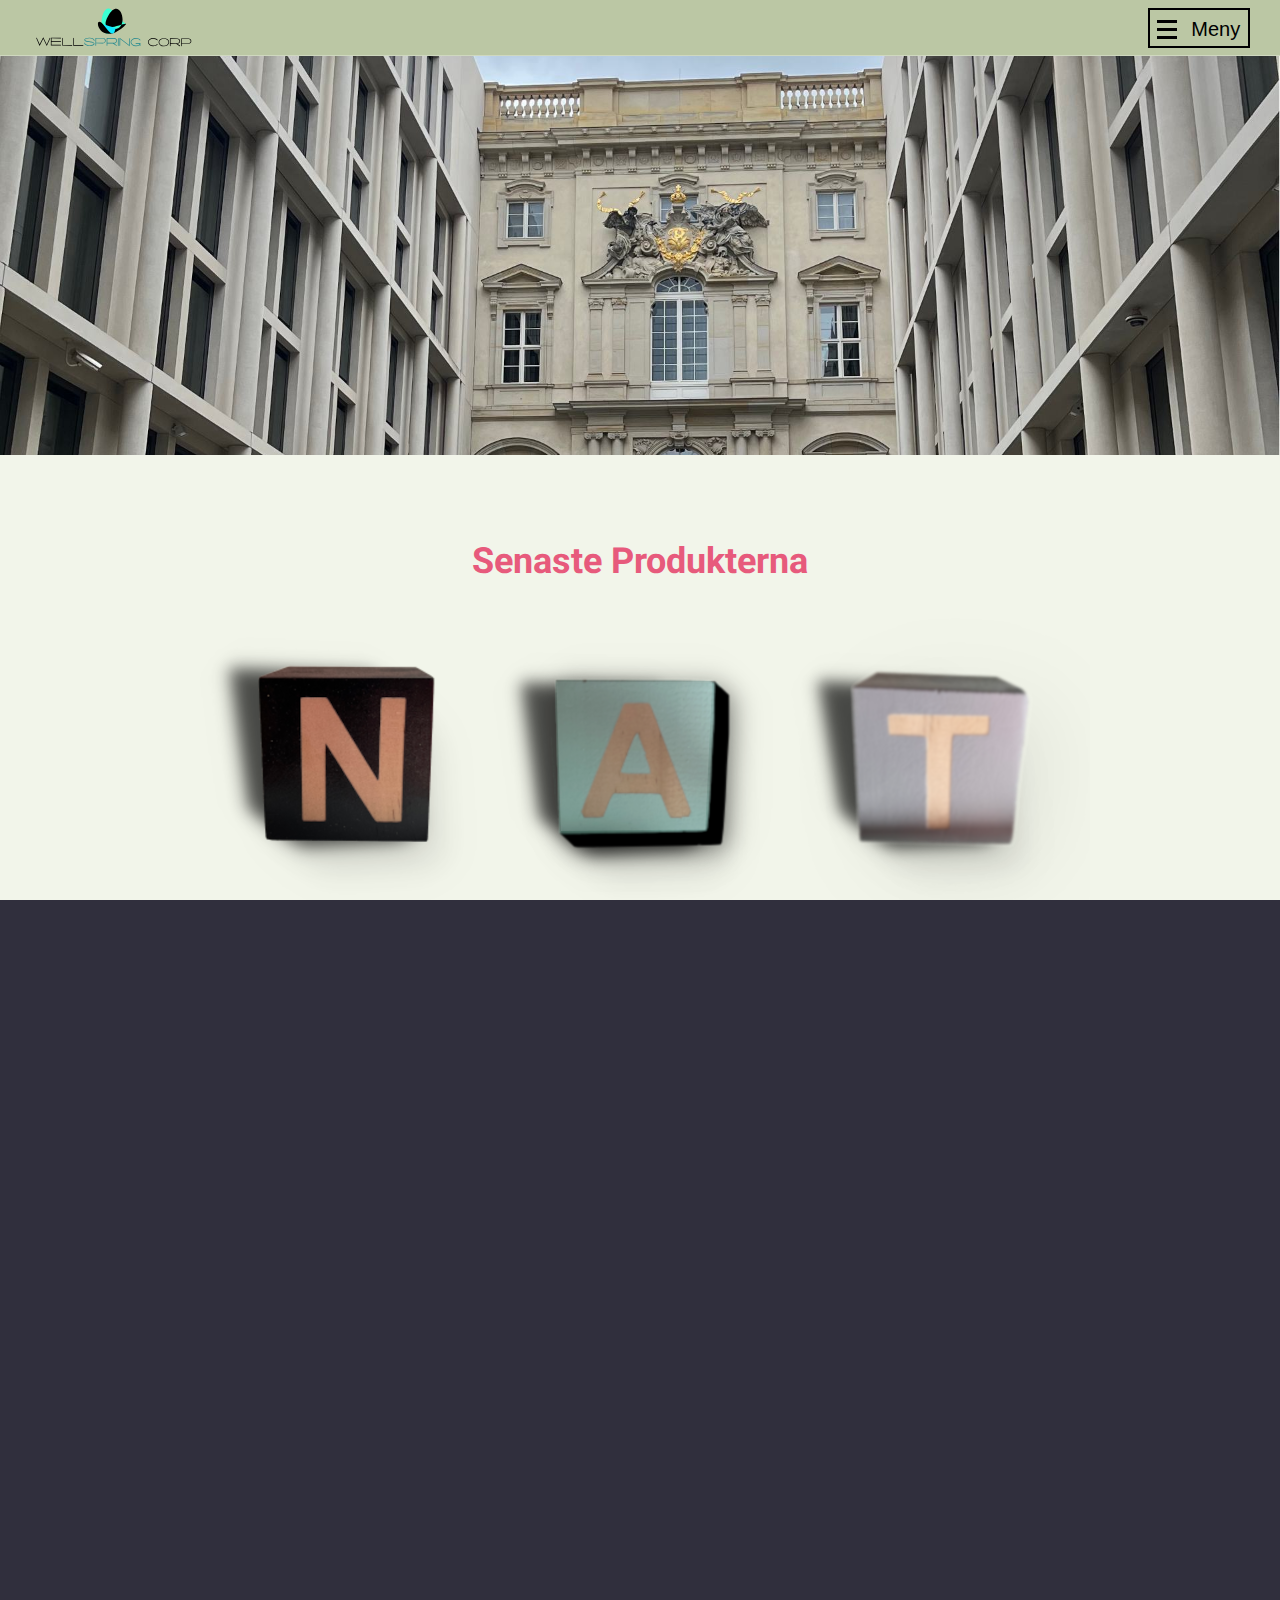
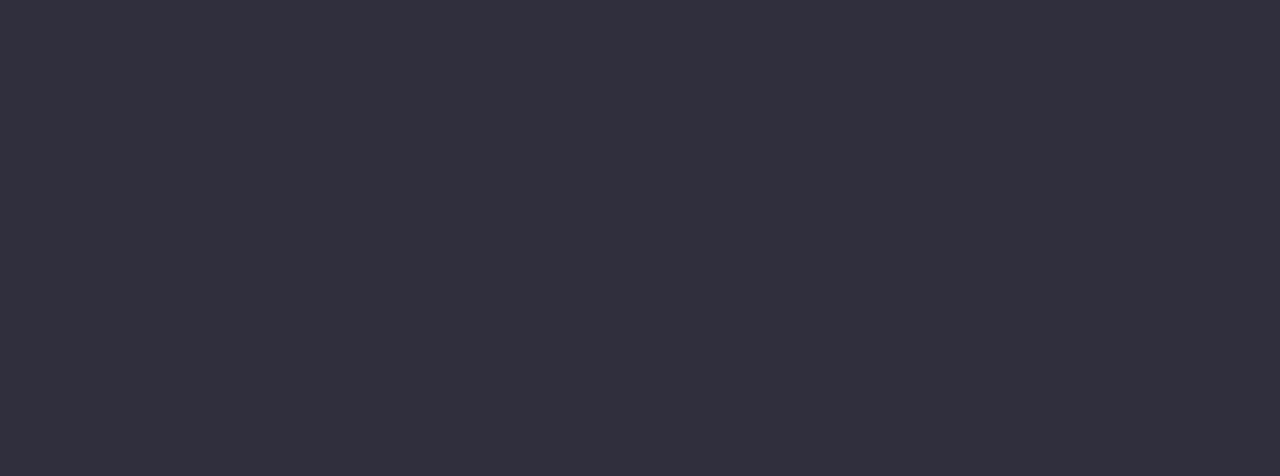
==== commit f9ff8a68: "Footer updates" ====
--- a/index.html
+++ b/index.html
@@ -122,14 +122,11 @@
 </div>
 
 <footer>  
-    <p>&copy; 2024  Wellspring Corp. All rights reserved.</p>
-    <nav>
-        <ul>
-            <li><a href="#privacy">Privacy Policy</a></li>
-            <li><a href="#terms">Terms of Service</a></li>
-            <li><a href="#sitemap">Sitemap</a></li>
-        </ul>
-    </nav>
+    <p> Laborationsuppgift för kursen DT200G, <br>
+        Grafisk design för webb.<br>
+        Copyright &copy; 2024 Nathan Wenze
+    </p>
+    
 </footer>
 
 </div>
--- a/styles.css
+++ b/styles.css
@@ -96,6 +96,7 @@
     height: 3px;
     background-color: black; /* Change color as needed */
     margin: 5px 0;
+    margin-top: 3px;
     transition: background-color .3s ease;
   }
   
@@ -128,8 +129,7 @@
     margin: 4px;
     height: 49px;
     padding:10px 20px ;
-    max-width: 150px;
-
+    max-width:150px;
     border: black solid 2px;
     cursor: pointer;
 
@@ -158,9 +158,6 @@
 transform:rotate(45deg);
 position: relative;
 top: -1px;
-
-
-
 color: black;
 
 }
@@ -175,17 +172,13 @@
     transform:rotate(135deg);
     position: relative;
     top: -3px;
-
-
-
-  }
+}
     
   
 
   #nav-menu {
     background-color:#bbc7a4;
     box-shadow: 0 0px 10px black;
- 
     position: absolute;
     right: 0;
     top:0;
@@ -202,6 +195,9 @@
     margin: 0 auto;
     padding: 0;
     margin-top: 33px;
+    font-weight: 700;
+    font-size: 15px;
+    line-height: 2em;
 }
 
 
@@ -251,11 +247,15 @@
 background-color: #a67e7e00;
 opacity: 99%;
 
+
 }
 
 #open-menu {
-    margin: 3px;
-    margin-right:2%;
+    margin: 8px;
+    margin-right: 30px;
+padding: 5%;
+    height:40px;
+    width: 102px
 }
 
 #close-menu {
@@ -464,11 +464,15 @@
     margin-top: 49px;
     padding: 1%;
     background-color:#bbc7a4;
-    color: white;
+    color: rgb(0, 0, 0);
     margin: auto;
     padding-left: 5%;
     max-width: 2000px;
     border: 0;
+    font-size: 0.8em;
+    line-height: 1.5em;
+    text-align: center;
+    font-weight: 500;
 }
 
 
@@ -584,18 +588,20 @@
 
         #widescreen-nav {
             display: block; /* Show nav for wider screens */
-            flex-grow: 1; /* Allow it to grow and fill space */
+            flex-grow: 0.5; /* Allow it to grow and fill space */
         }
     
         #widescreen-nav ul {
             display: flex; /* Use flexbox for the list */
-            justify-content: space-around; /* Evenly distribute items */
+            justify-content:right; /* Evenly distribute items */
             align-items: center; /* Align items vertically */
-            width: 100%; /* Make ul take full width */
+            width: 60%; /* Make ul take full width */
+            margin-right: 150px;
         }
     
         #widescreen-nav li {
             padding: 0 1em; /* Add padding to list items */
+            
         }
     
         #widescreen-nav a {
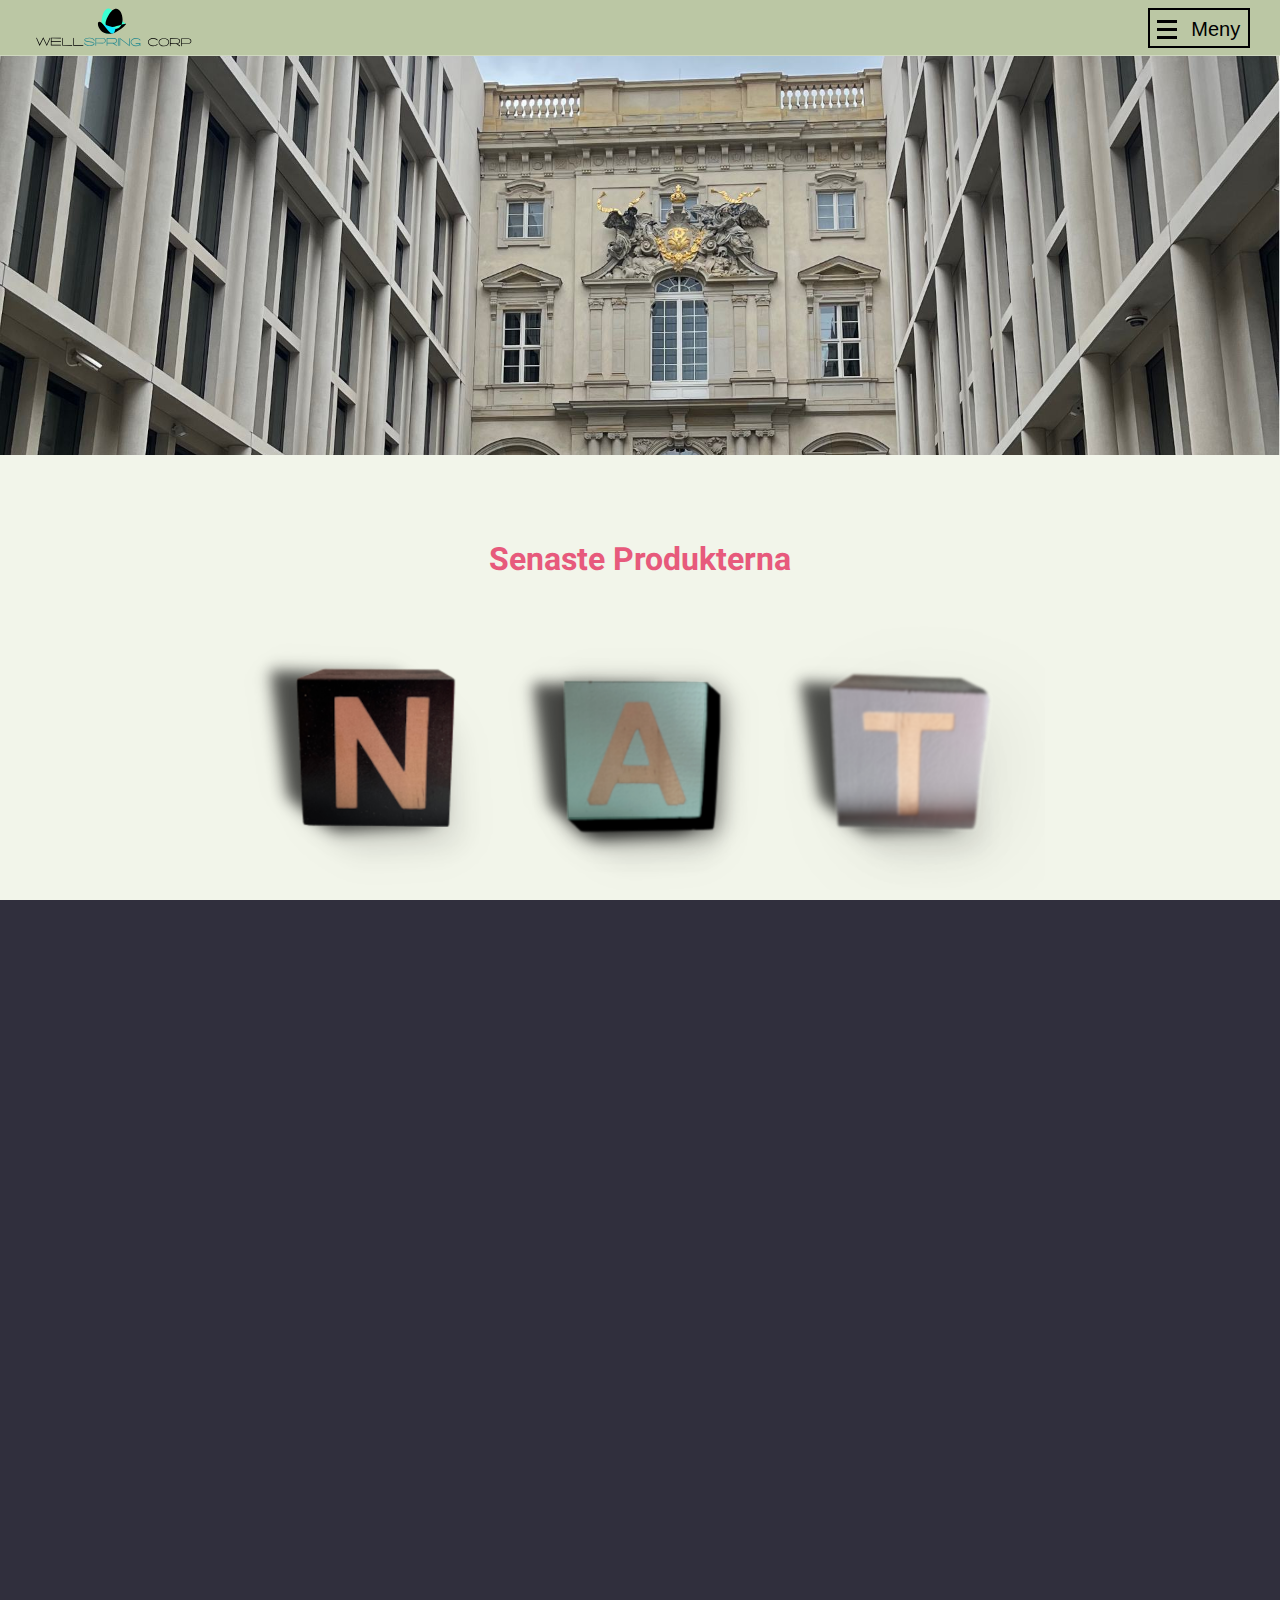
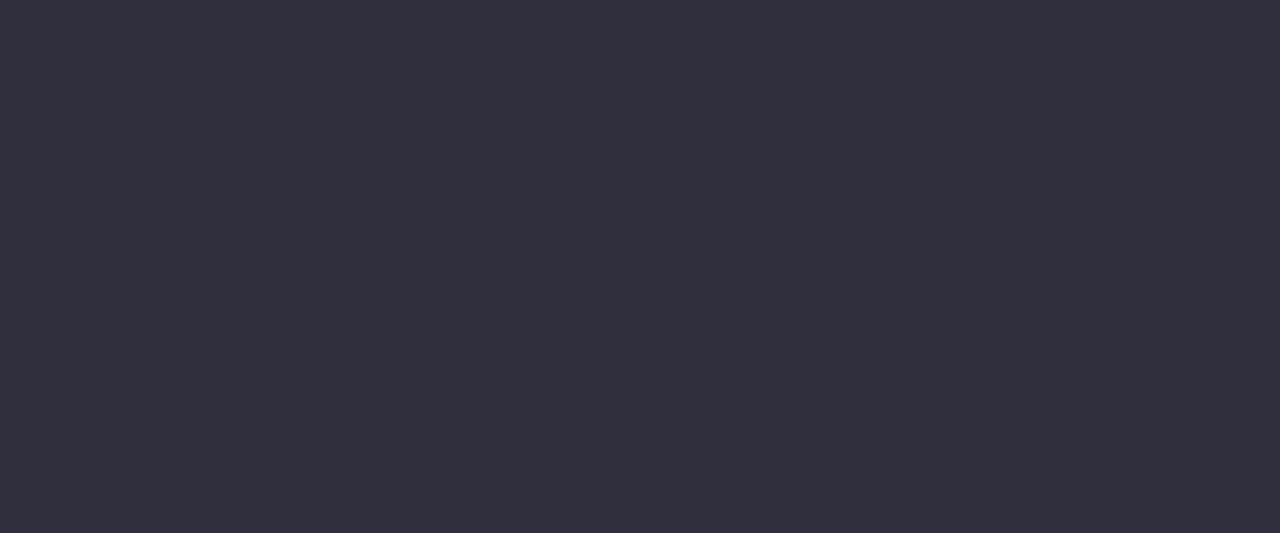
==== commit 8524a062: "Seperate footer text implemented" ====
--- a/index.html
+++ b/index.html
@@ -122,7 +122,12 @@
 </div>
 
 <footer>  
-    <p> Laborationsuppgift för kursen DT200G, <br>
+    <p id="footerTextSmall"> Laborationsuppgift för kursen DT200G, <br>
+        Grafisk design för webb.<br>
+        Copyright &copy; 2024 Nathan Wenze
+    </p>
+
+    <p id="footerTextLarge"> Laborationsuppgift för kursen DT200G, 
         Grafisk design för webb.<br>
         Copyright &copy; 2024 Nathan Wenze
     </p>
--- a/styles.css
+++ b/styles.css
@@ -57,7 +57,7 @@
     justify-content: center;
     text-align: center;
     margin-top: 48px;
-    font-size: 36px;
+    font-size: 32px;
   font-weight: 700;
  
 }
@@ -216,6 +216,7 @@
    justify-content: center;
    align-items: center;
    margin:0%;
+   scale: 0.9;
 
 
 }
@@ -311,7 +312,7 @@
 
 }
 
-#banner::after {
+#banner::after {  /* Applies the image color overlay */
 content: "";
   position: absolute;
   top: 0;
@@ -333,6 +334,7 @@
     z-index: 100;
     font-family: 'Roboto' system-ui, -apple-system, BlinkMacSystemFont, 'Segoe UI', Roboto, Oxygen, Ubuntu, Cantarell, 'Open Sans', 'Helvetica Neue', sans-serif;
     font-size: 30px;
+    font-weight: 700;
     margin:1em;
     margin-bottom: 0;
     line-height: 1.5;    
@@ -475,7 +477,9 @@
     font-weight: 500;
 }
 
-
+#footerTextLarge {
+    display: none;
+}
  
  
 
@@ -489,6 +493,15 @@
          align-items: center;
          justify-content: center;
     }
+
+    #footerTextSmall {
+        display: none;
+    }
+
+    #footerTextLarge {
+        display: block;
+    }
+     
 
     #little {
         display: block;
@@ -506,7 +519,7 @@
             background-image: url(background.jpg);
             background-position: 60% 50%;
             background-size: 130%;
-            min-height: 300px;
+            min-height: 415px;
             margin-top: 90px;
              position: relative;
              display: flex;
@@ -515,6 +528,7 @@
              align-items: center;
              color: #f2f5ea;
             text-align: center;
+            margin-bottom: 0;
         
         }
 
@@ -597,6 +611,7 @@
             align-items: center; /* Align items vertically */
             width: 60%; /* Make ul take full width */
             margin-right: 150px;
+            line-height: 1em;
         }
     
         #widescreen-nav li {
@@ -711,6 +726,15 @@
     
 }
 
+#footerTextSmall {
+    display: none;
+}
+
+#footerTextLarge {
+    display: block;
+}
+ 
+
 }
 
 
